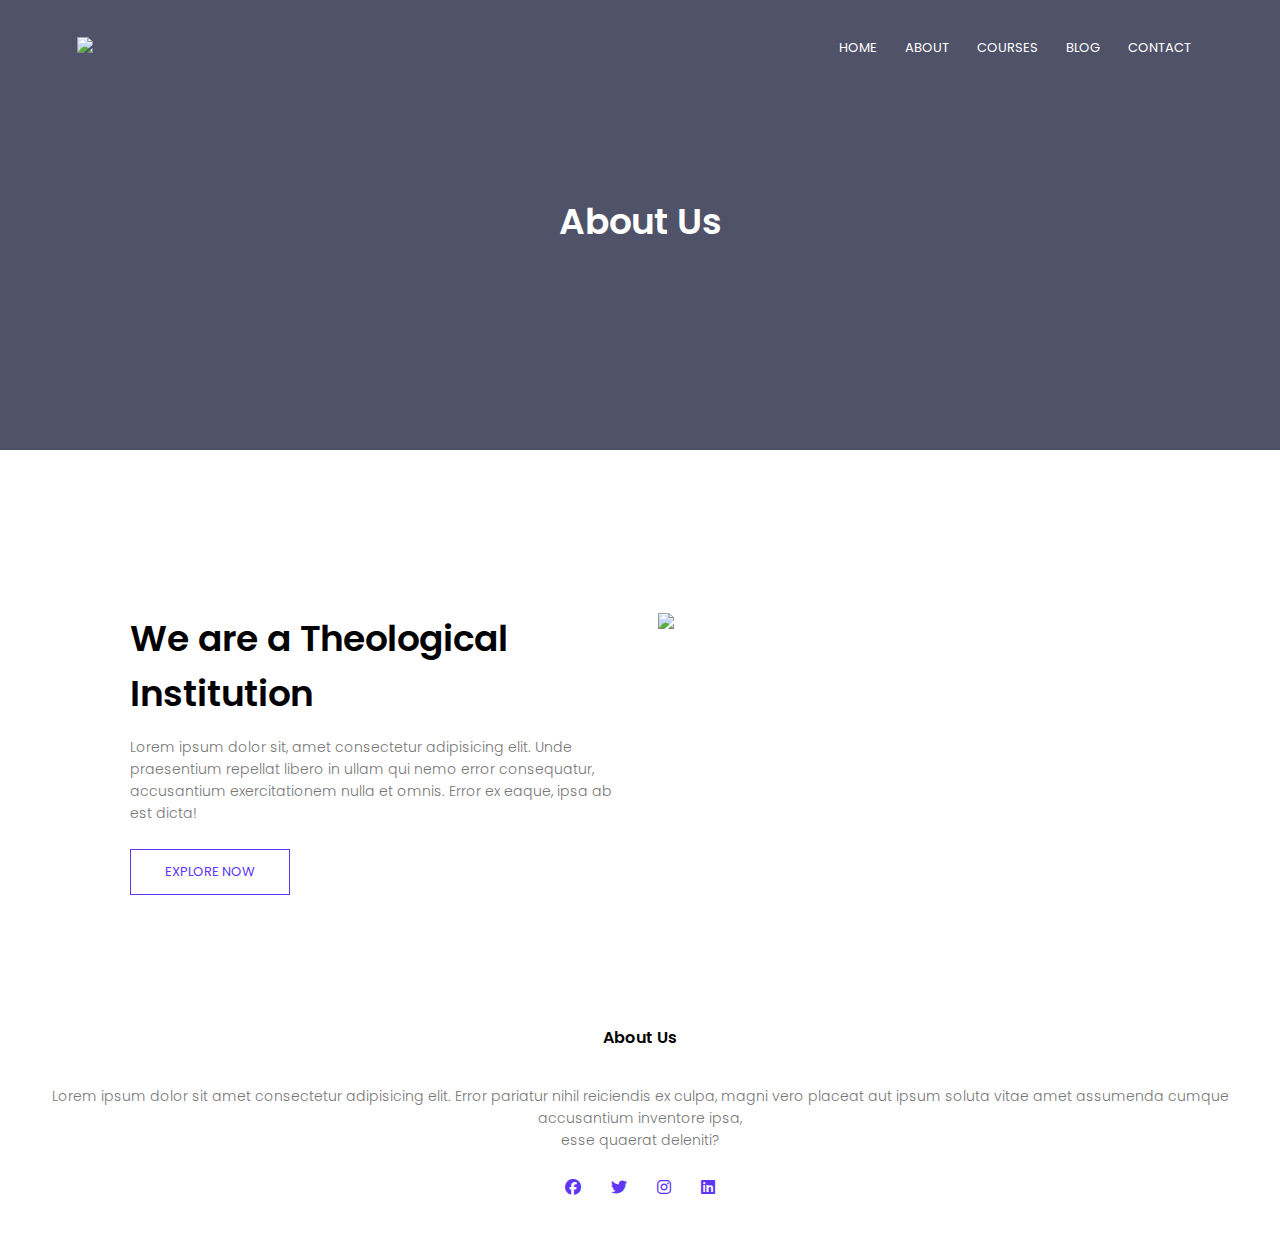
==== about.html @ 5f63eb8b "Add files via upload" ====
<!DOCTYPE html>
<html lang="en">
<head>
    <meta charset="UTF-8">
    <meta name="viewport" content="width=device-width, initial-scale=1.0">
    <title>College Website </title>
    <link rel="stylesheet" href="style.css">
    <link rel="preconnect" href="https://fonts.googleapis.com">
<link rel="preconnect" href="https://fonts.gstatic.com" crossorigin>
<link href="https://fonts.googleapis.com/css2?family=Poppins:wght@200;300;400;600;700&display=swap" rel="stylesheet">
<link rel="stylesheet" href="https://cdnjs.cloudflare.com/ajax/libs/font-awesome/6.2.1/css/all.min.css">
</head>
<body>
<section  class="sub-header">
    <nav>
        <a href="index.html"><img src="./pics/logo-removebg-preview.png"></a>
        <div class="nav-links" id="navLinks">
            <i class="fa-solid fa-xmark" onclick="hideMenu()"></i>
            <ul>
                <li><a href="index.html">HOME</a></li>
                <li><a href="about.html">ABOUT</a></li>
                <li><a href="courses.html">COURSES</a></li>
                <li><a href="blog.html">BLOG</a></li>
                <li><a href="contact.html">CONTACT</a></li>
            </ul>
        </div>
        <i class="fa-solid fa-bars" onclick="showMenu()"></i>
    </nav>
    <h1>About Us</h1>
</section>

<!-- about us content -->
<section class="about-us">
    <div class="row">
        <div class="about-col">
            <h1>We are a Theological Institution</h1>
            <p>Lorem ipsum dolor sit, amet consectetur adipisicing elit. Unde praesentium repellat libero in ullam qui nemo error consequatur, accusantium exercitationem nulla et omnis. Error ex eaque, ipsa ab est dicta!</p>
            <a href="" class="hero-btn pup-btn">EXPLORE NOW</a>
        </div>
        <div class="about-col">
            <img src="./pics/Overcoming common financial problems for college students.jpg">
        </div>
    </div>
</section>



<!--Footer-->

<section class="footer">
    <h4>About Us</h4>
    <p>Lorem ipsum dolor sit amet consectetur adipisicing elit. Error pariatur nihil reiciendis ex culpa, 
        magni vero placeat aut ipsum soluta vitae amet assumenda cumque accusantium inventore ipsa, 
        <br>esse quaerat deleniti?</p>
        <div class="icons">
            <i class="fa-brands fa-facebook"></i>
            <i class="fa-brands fa-twitter"></i>
            <i class="fa-brands fa-instagram"></i>
            <i class="fa-brands fa-linkedin"></i>
            
            
        </div>
</section>



<!--JavaScript for the toggle Menu-->
<script>
    var navLinks = document.getElementById("navLinks");

    function showMenu(){
        navLinks.style.right = "0";
    }
    function hideMenu(){
        navLinks.style.right = "-200px";
    }

</script>


</body>
</html>
---- style.css ----
*{
    margin: 0;
    padding: 0;
    font-family: 'Poppins', sans-serif;
}
.header {
    min-height: 100vh;
    width: 100%;
    background-image: linear-gradient(rgba(4,9,30,0.7), rgba(4,9,30,0.7)),url(./pics/Peaceful.jpg);
    background-position: center;
    background-size: cover;
    position: relative;
}
nav {
    display: flex;
    padding: 2% 6%;
    justify-content: space-between;
    align-items: center;
}
nav img {
    width: 150px;
}
.nav-links {
    flex: 1;
    text-align: right;
}
.nav-links ul li {
    list-style: none;
    display: inline-block;
    padding: 8px 12px;
    position: relative;
}
.nav-links ul li a {
    color: #fff;
    text-decoration: none;
    font-size: 13px;
}
.nav-links ul li::after {
    content: '';
    width: 0%;
    height: 2px;
    background: #5f36f4;
    display: block;
    margin: auto;
    transition: 0.5s;
}
.nav-links ul li:hover::after {
    width: 100%;
}
.text-box {
    width: 90%;
    color: #fff;
    position: absolute;
    top: 50%;
    left: 50%;
    transform: translate(-50%,-50%);
    text-align: center;
}
.text-box h1 {
    font-size: 62px;
}
.text-box p {
    margin: 10px 0 40px;
    font-size: 14px;
    color: #fff;
}
.hero-btn {
    display: inline-block;
    text-decoration: none;
    color: #fff;
    border: 1px solid #fff;
    padding: 12px 34px;
    font-size: 13px;
    background: transparent;
    position: relative;
    cursor: pointer;
}
.hero-btn:hover {
    border: 1px solid #5f36f4;
    background: #5f36f4;
    transition: ls;
}

nav .fa-solid{
    display: none;
}

@media(max-width: 700px){
    .text-box h1 {
        font-size: 20px;
    }
    .nav-links ul li {
        display: block;
    }
    .nav-links {
        position: fixed;
        background: #5f36f4;
        height: 100vh;
        width: 200px;
        top: 0;
        right: -200px;
        text-align: left;
        z-index: 2;
        transition: 1s;
    }
    nav .fa-solid{
        display: block;
        color: #fff;
        margin: 10px;
        font-size: 22px;
        cursor: pointer;
    }
    .nav-links ul {
        padding: 30px;
    }
}

/*--course---*/

.course {
    width: 80%;
    margin: auto;
    text-align: center;
    padding-top: 100px;

}
h1 {
    font-size: 36px;
    font-weight: 600;

}
p {
    color: #777;
    font-size: 14px;
    font-weight: 300;
    line-height: 22px;
    padding: 10px;
}

.row {
    margin-top: 5%;
    display: flex;
    justify-content: space-between;

}

.course-col {
    flex-basis: 31%;
    background: #d2cce5;
    border-radius: 10px;
    margin-bottom: 5%;
    padding: 20px 12px;
    box-sizing: border-box;
    transition: 0.5s;
}
 h3 {
    text-align: center;
    font-weight: 600;
    margin: 10px 0;
 }

 .course-col:hover {
    box-shadow: 0 0 20px 0px rgba(0, 0, 0, 0.2);
 }
 @media (max-width: 700px) {
    .row {
        flex-direction: column;
    }

 }


 /*--- campus ---*/

.campus {
    width: 80%;
    margin: auto;
    text-align: center;
    padding: 50px;

}
.campus-col {
    flex-basis: 32%;
    border-radius: 10px;
    margin-bottom: 30px;
    position: relative;
    overflow: hidden;
}
.campus-col img {
    width: 100%;
    display: block;


}
.layer {
    background: transparent;
    height: 100%;
    width: 100%;
    position: absolute;
    top: 0;
    left: 0;
    transition: 0.5s;
}
.layer:hover{
    background: rgba(112, 112, 238, 0.7);

}
.layer h3{
    width: 100%;
    font-weight: 500;
    color: #fff;
    font-size: 26px;
    bottom: 0;
    left: 50%;
    transform: translateX(-50%);
    position: absolute;
    opacity: 0;
    transition: 0.5s;
}
.layer:hover h3 {
    bottom: 49%;
    opacity: 1;
}

/*---facilities---*/

.facilities {
    width: 80%;
    margin: auto;
    text-align: center;
    padding-top: 100px;

}

.facilities-col {
    flex-basis: 31%;
    border-radius: 10px;
    margin-bottom: 5%;
    text-align: left;
}
.facilities-col img {
    width: 100%;
    border-radius: 10px; 
}

.facilities-col p{
    padding: 0;
}

.facilities-col h3 {
    margin-top: 16px;
    margin-bottom: 15px;
    text-align: left;
}

/*--- testimonials ---*/

.testimonials {
    width: 80%;
    margin: auto;
    padding-top: 100px;
    text-align: center;
}
.testimonial-col {
    flex-basis: 44%;
    border-radius: 10px;
    margin-top: 5%;
    text-align: left;
    background: #d2cce5;
    padding: 25px;
    cursor: pointer;
    display: flex;
}
.testimonial-col img {
    height: 40px;
    margin-left: 5px;
    margin-right: 30px;
    border-radius: 50%;

}
.testimonial-col p {
    padding: 0;
}
.testimonial-col h3{
    margin-top: 15px;
    text-align: left; 
}
.testimonial-col .fa {
    color: #f44336;
}
@media(max-width: 700px){
    .testimonial-col img {
        margin-left: 0px;
        margin-right: 15px;
    }
}


/*--- call to action ---*/

.cta {
    margin: 100px auto;
    width: 80%;
    background-image: linear-gradient(rgba(0,0,0,0.7),rgba(0,0,0,0.7)),url(./pics/Free\ Vector\ _\ Black\ memphis\ background\ with\ lines\ shapes.jpg); 
    background-position: center;
    background-size: cover;
    border-radius: 10px;
    text-align: center;
    padding: 100px 0;
}

.cta h1{
    color: #fff;
    margin-bottom: 40px;
    padding: 0;
    padding: 10px 20px;
    border-radius: 5px;
}

@media(max-width: 700px){
    .cta h1{
        font-size: 24px;

    }
}


/*--- footer ---footer */

.footer {
    width: 100%;
    text-align: center;
    padding: 30px 0;
}

.footer h4 {
    margin-bottom: 25px;
    margin-top: 20px;
    font-weight: 600;

}
.icons .fa-brands{
    color: #5f36f4;
    margin: 0 13px;
    cursor: pointer;
    padding: 18px 0;
}


/*--- about us page ---*/

.sub-header{
    height: 50vh;
    width: 100%;
    background-image: linear-gradient(rgba(4,9,40,0.7),rgba(4,9,40,0.7)),url(./pics/Free\ \ Color\,\ Abstract\ Background\ Images\,\ Abstract\ Background\ Photo\ Background\ PNG\ and\ Vectors.jpg);
    background-position: center;
    background-size: cover;
    text-align: center;
    color: #fff;
}
.sub-header h1{
    margin-top: 100px;

}

.about-us {
    width: 80%;
    margin: auto;
    padding-top: 80px;
    padding-bottom: 50px;
}

.about-col {
    flex-basis: 48%;
    padding: 30px 2px;
}

.about-col img {
    width: 100%;
}

.about-col h1 {
    padding-top: 0;
}

.about-col p{
    padding: 15px 0 25px;
}

.pup-btn{
    border: 1px solid #5f36f4;
    background: transparent;
    color: #5f36f4;
}

.pup-btn:hover {
    color: #fff;

}

/* --- blog-content --- */

.blog-content {
    width: 80%;
    margin: auto;
    padding: 60px 0;
}

.blog-left {
    flex-basis: 65%;
}
.blog-left img {
    width: 100%;
}
.blog-left h2 {
    color: #222;
    font-weight: 600;
    margin: 30px 0;
}
.blog-left p{
    color: #999;
    padding: 0;
}

.blog-right {
    flex-basis: 32%;
}
.blog-right h3{
    background: #5f36f4;
    color: #fff;
    padding: 7px 0;
    font-size: 16px;
    margin-bottom: 20px;
}

.blog-right div {
    display: flex;
    align-items: center;
    justify-content: space-between;
    color: #555;
    padding: 8px;
    box-sizing: border-box;
}

.comment-box {
    border: 1px solid #ccc;
    margin: 50px 0;
    padding: 10px 20px;
}
.comment-box h3{
    text-align: left;
}

.comment-form input, .comment-form textarea {
    width: 100%;
    padding: 10px;
    margin: 15px 0;
    box-sizing: border-box;
    border: none;
    outline: none;
    background: #f0f0f0;
}

.comment-form button{
    margin: 10px 0;
}

@media(max-width: 700px){
    .sub-header h1{
        font-size: 24px;
    }
}

/*--- contact us page ---*/

.location {
    width: 80%;
    margin: auto;
    padding: 80px 0;
}

.location iframe {
    width: 100%;

}
.contact-us {
    width: 80%;
    margin: auto;
}
.contact-col {
    flex-basis: 48%;
    margin-bottom: 30px;
}
.contact-col div {
    display: flex;
    align-items: center;
    margin-bottom: 40px;
}
.contact-col div .fa-solid {
    font-size: 28px;
    color: #5f36f4;
    margin: 10px;
    margin-right: 30px;
}

.contact-col div p{
    padding: 0;
}

.contact-col div h5 {
    font-size: 20px;
    margin-bottom: 5px;
    color: #555;
    font-weight: 400;
}

.contact-col input, .contact-col textarea {
    width: 100%;
    padding: 15px;
    margin-bottom: 17px;
    outline: none;
    border: 1px solid #ccc;
    box-sizing: border-box;  
}
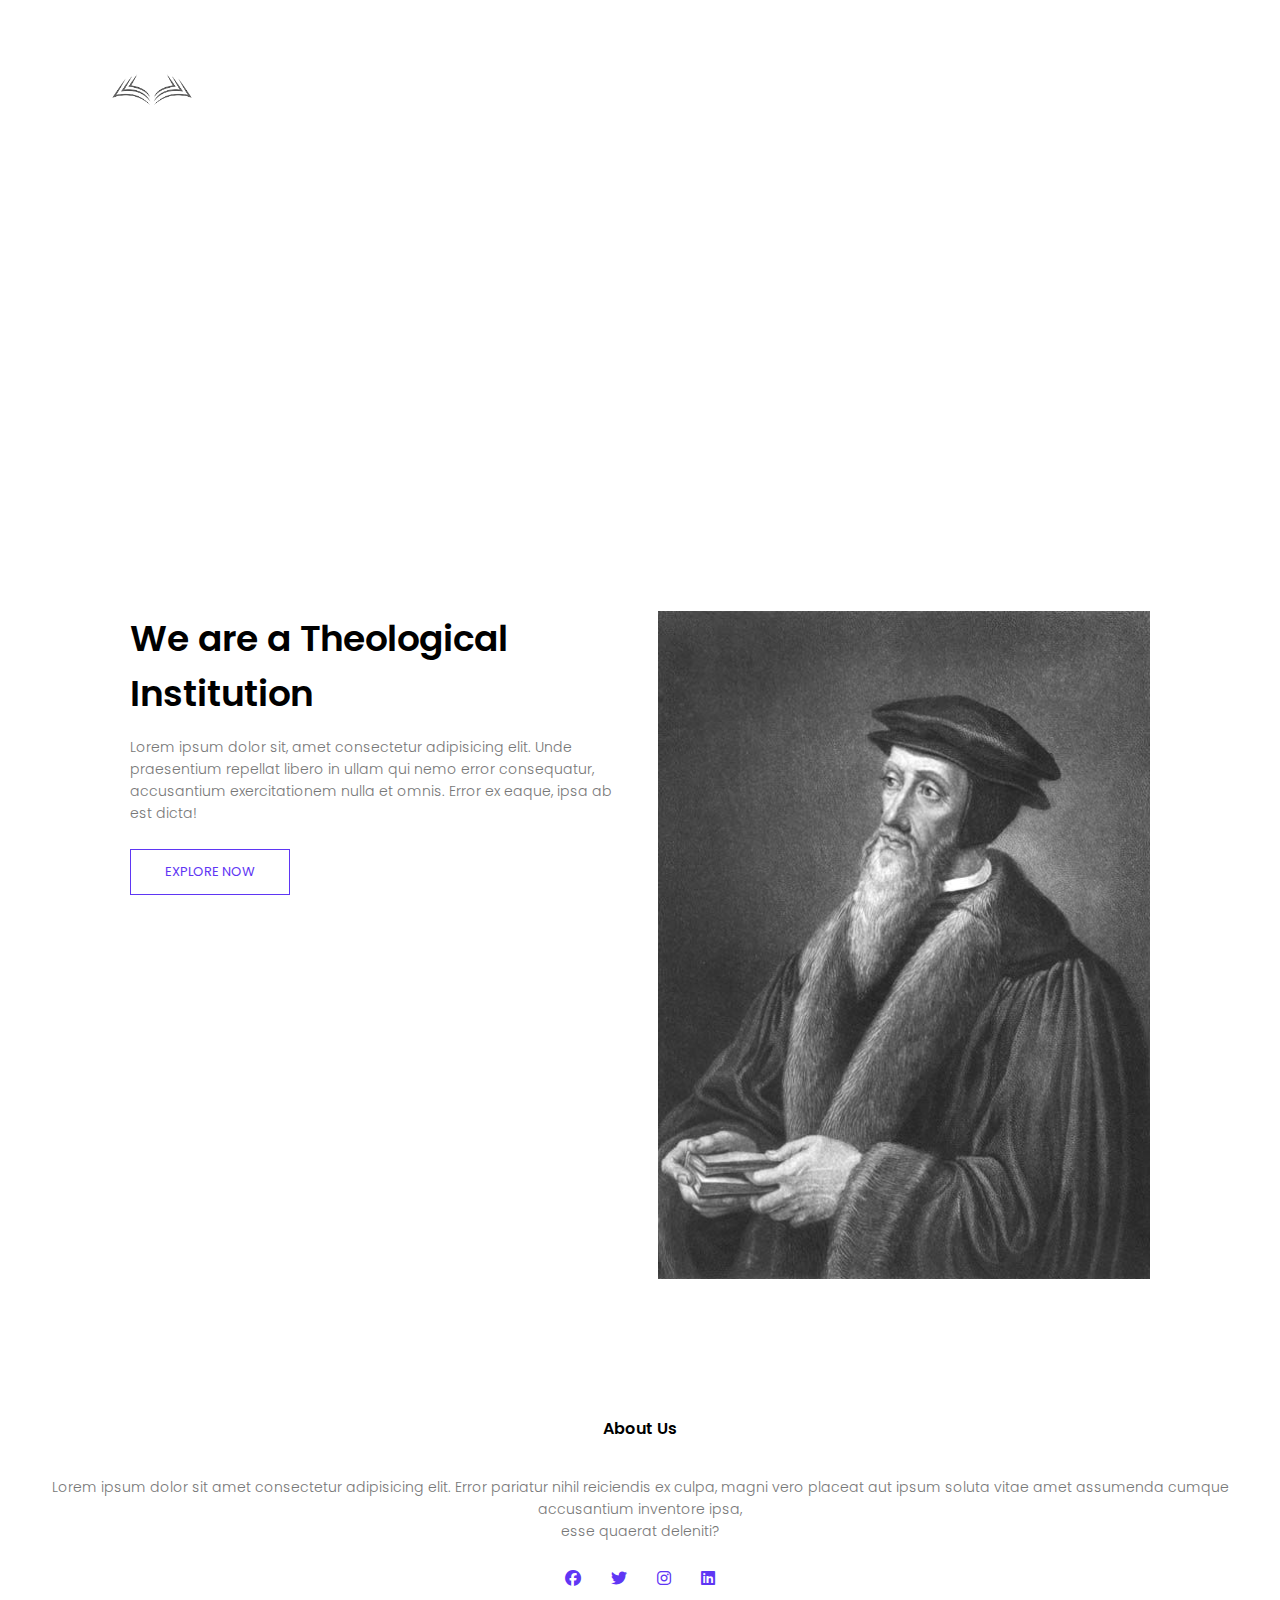
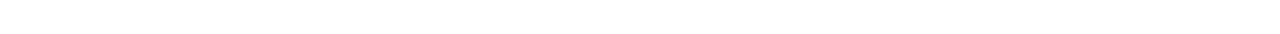
==== commit 45e0ded4: "Update about.html" ====
--- a/about.html
+++ b/about.html
@@ -13,7 +13,7 @@
 <body>
 <section  class="sub-header">
     <nav>
-        <a href="index.html"><img src="./pics/logo-removebg-preview.png"></a>
+        <a href="index.html"><img src="images/logo-removebg-preview.png"></a>
         <div class="nav-links" id="navLinks">
             <i class="fa-solid fa-xmark" onclick="hideMenu()"></i>
             <ul>
@@ -35,10 +35,10 @@
         <div class="about-col">
             <h1>We are a Theological Institution</h1>
             <p>Lorem ipsum dolor sit, amet consectetur adipisicing elit. Unde praesentium repellat libero in ullam qui nemo error consequatur, accusantium exercitationem nulla et omnis. Error ex eaque, ipsa ab est dicta!</p>
-            <a href="" class="hero-btn pup-btn">EXPLORE NOW</a>
+            <a href="courses.html" class="hero-btn pup-btn">EXPLORE NOW</a>
         </div>
         <div class="about-col">
-            <img src="./pics/Overcoming common financial problems for college students.jpg">
+            <img src="images/15 Lessons from Calvin's Biography.jpg">
         </div>
     </div>
 </section>
@@ -79,4 +79,4 @@
 
 
 </body>
-</html>+</html>
--- a/style.css
+++ b/style.css
@@ -6,7 +6,7 @@
 .header {
     min-height: 100vh;
     width: 100%;
-    background-image: linear-gradient(rgba(4,9,30,0.7), rgba(4,9,30,0.7)),url(./pics/Peaceful.jpg);
+    background-image: linear-gradient(rgba(4,9,30,0.7), rgba(4,9,30,0.7)),URL(images/images1.jpg);
     background-position: center;
     background-size: cover;
     position: relative;
@@ -301,7 +301,7 @@
 .cta {
     margin: 100px auto;
     width: 80%;
-    background-image: linear-gradient(rgba(0,0,0,0.7),rgba(0,0,0,0.7)),url(./pics/Free\ Vector\ _\ Black\ memphis\ background\ with\ lines\ shapes.jpg); 
+    background-image: linear-gradient(rgba(0,0,0,0.7),rgba(0,0,0,0.7)),url(images/background.jpg); 
     background-position: center;
     background-size: cover;
     border-radius: 10px;
@@ -352,7 +352,7 @@
 .sub-header{
     height: 50vh;
     width: 100%;
-    background-image: linear-gradient(rgba(4,9,40,0.7),rgba(4,9,40,0.7)),url(./pics/Free\ \ Color\,\ Abstract\ Background\ Images\,\ Abstract\ Background\ Photo\ Background\ PNG\ and\ Vectors.jpg);
+    background-image: linear-gradient(rgba(4,9,40,0.7),rgba(4,9,40,0.7)),URL(images/library background.jpg);
     background-position: center;
     background-size: cover;
     text-align: center;
@@ -521,4 +521,4 @@
     outline: none;
     border: 1px solid #ccc;
     box-sizing: border-box;  
-}+}
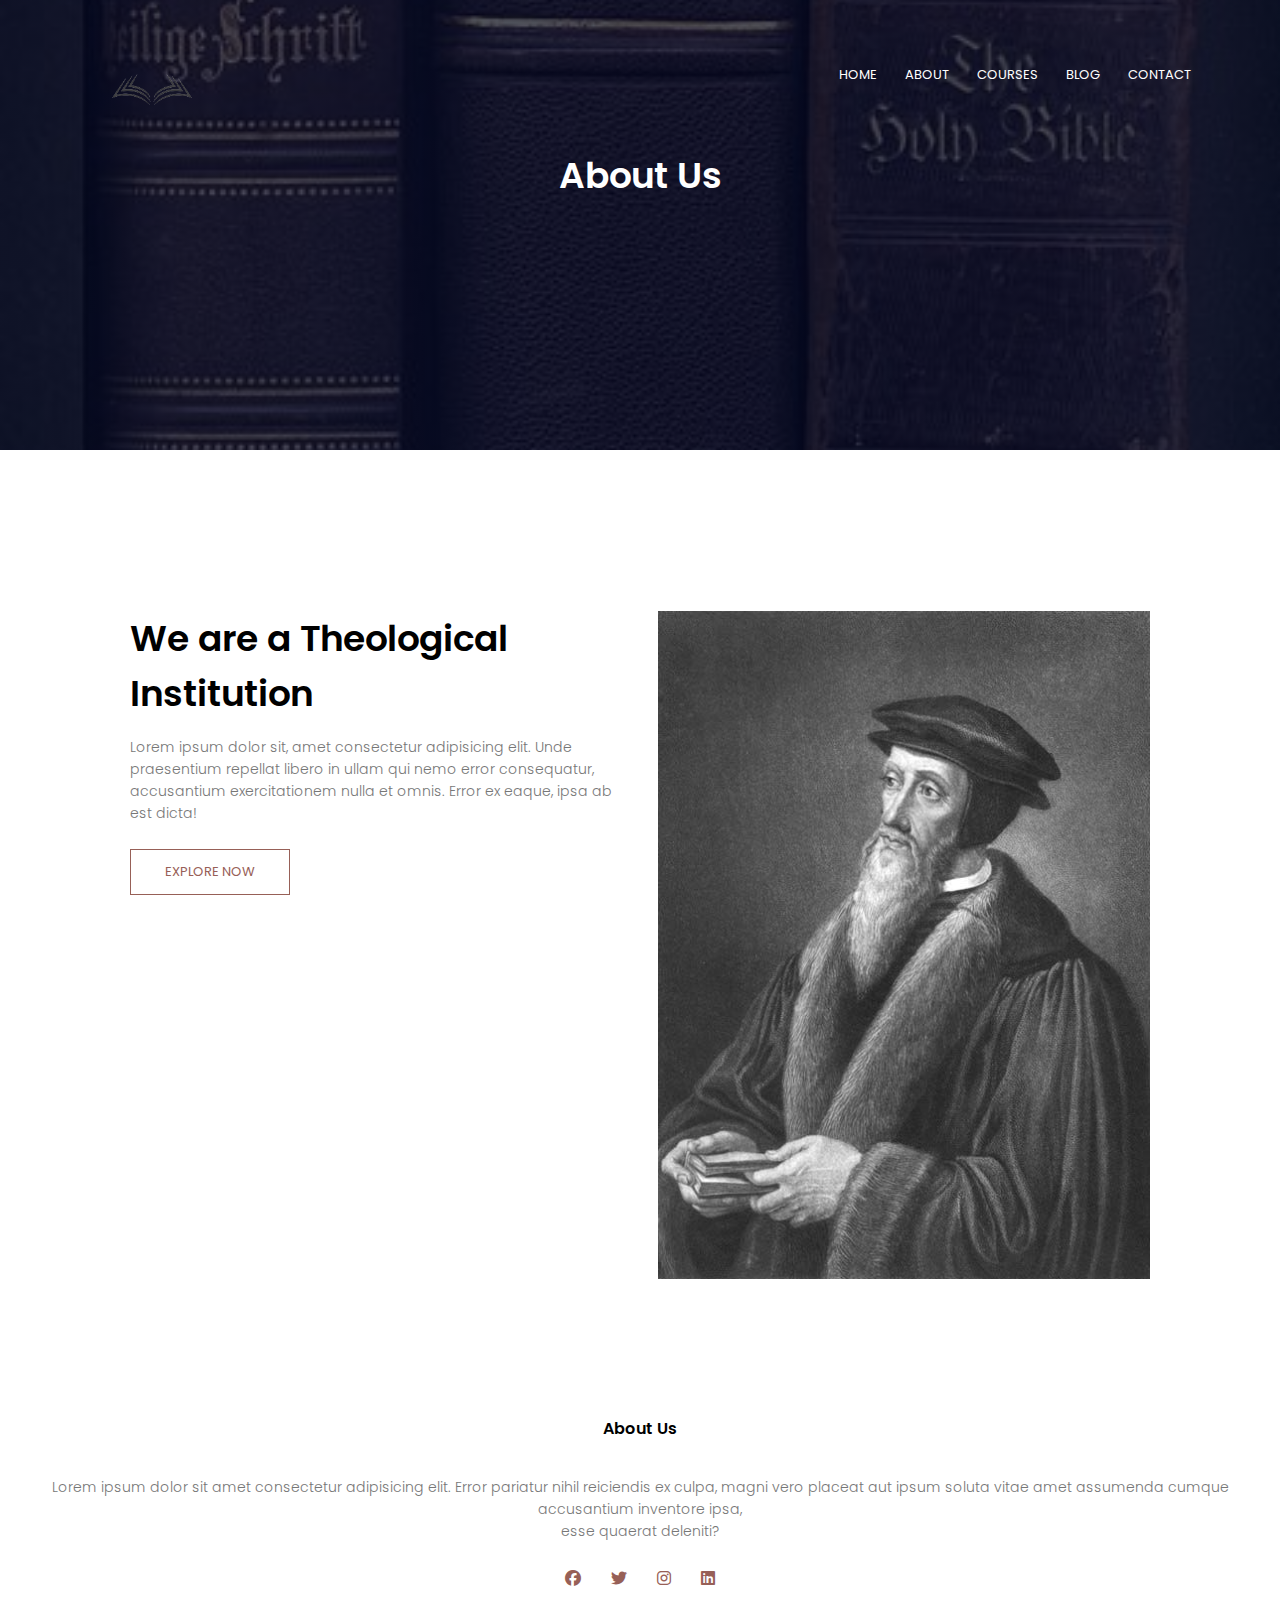
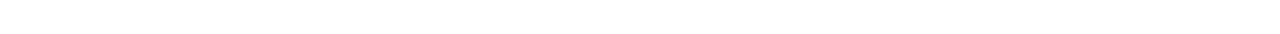
==== commit 8c2a846d: "images and colour scheme" ====
--- a/about.html
+++ b/about.html
@@ -11,7 +11,7 @@
 <link rel="stylesheet" href="https://cdnjs.cloudflare.com/ajax/libs/font-awesome/6.2.1/css/all.min.css">
 </head>
 <body>
-<section  class="sub-header">
+<section  class="sub-header1">
     <nav>
         <a href="index.html"><img src="images/logo-removebg-preview.png"></a>
         <div class="nav-links" id="navLinks">
--- a/style.css
+++ b/style.css
@@ -6,7 +6,7 @@
 .header {
     min-height: 100vh;
     width: 100%;
-    background-image: linear-gradient(rgba(4,9,30,0.7), rgba(4,9,30,0.7)),URL(images/images1.jpg);
+    background-image: linear-gradient(rgba(4,9,30,0.7), rgba(4,9,30,0.7)),url(images/header1.jpg);
     background-position: center;
     background-size: cover;
     position: relative;
@@ -39,7 +39,7 @@
     content: '';
     width: 0%;
     height: 2px;
-    background: #5f36f4;
+    background: #976057;
     display: block;
     margin: auto;
     transition: 0.5s;
@@ -76,8 +76,8 @@
     cursor: pointer;
 }
 .hero-btn:hover {
-    border: 1px solid #5f36f4;
-    background: #5f36f4;
+    border: 1px solid #976057;
+    background: #976057;
     transition: ls;
 }
 
@@ -94,7 +94,7 @@
     }
     .nav-links {
         position: fixed;
-        background: #5f36f4;
+        background: #8c8484;
         height: 100vh;
         width: 200px;
         top: 0;
@@ -146,7 +146,7 @@
 
 .course-col {
     flex-basis: 31%;
-    background: #d2cce5;
+    background: #d8c8c6;
     border-radius: 10px;
     margin-bottom: 5%;
     padding: 20px 12px;
@@ -160,7 +160,7 @@
  }
 
  .course-col:hover {
-    box-shadow: 0 0 20px 0px rgba(0, 0, 0, 0.2);
+    box-shadow: 0px -1px 24px 0px rgba(0,0,0,0.69);
  }
  @media (max-width: 700px) {
     .row {
@@ -202,7 +202,7 @@
     transition: 0.5s;
 }
 .layer:hover{
-    background: rgba(112, 112, 238, 0.7);
+    background: rgba(82,60,68);
 
 }
 .layer h3{
@@ -301,7 +301,7 @@
 .cta {
     margin: 100px auto;
     width: 80%;
-    background-image: linear-gradient(rgba(0,0,0,0.7),rgba(0,0,0,0.7)),url(images/background.jpg); 
+    background-image: linear-gradient(rgba(0,0,0,0.7),rgba(0,0,0,0.7)),url(images/images1.jpg); 
     background-position: center;
     background-size: cover;
     border-radius: 10px;
@@ -340,7 +340,7 @@
 
 }
 .icons .fa-brands{
-    color: #5f36f4;
+    color: #976057;
     margin: 0 13px;
     cursor: pointer;
     padding: 18px 0;
@@ -349,10 +349,10 @@
 
 /*--- about us page ---*/
 
-.sub-header{
+.sub-header1{
     height: 50vh;
     width: 100%;
-    background-image: linear-gradient(rgba(4,9,40,0.7),rgba(4,9,40,0.7)),URL(images/library background.jpg);
+    background-image: linear-gradient(rgba(4,9,40,0.7),rgba(4,9,40,0.7)),url(images/header4.jpg);
     background-position: center;
     background-size: cover;
     text-align: center;
@@ -388,9 +388,9 @@
 }
 
 .pup-btn{
-    border: 1px solid #5f36f4;
+    border: 1px solid #976057;
     background: transparent;
-    color: #5f36f4;
+    color: #976057;
 }
 
 .pup-btn:hover {
@@ -418,7 +418,7 @@
     margin: 30px 0;
 }
 .blog-left p{
-    color: #999;
+    color: #110101;
     padding: 0;
 }
 
@@ -498,7 +498,7 @@
 }
 .contact-col div .fa-solid {
     font-size: 28px;
-    color: #5f36f4;
+    color: #976057;
     margin: 10px;
     margin-right: 30px;
 }
@@ -522,3 +522,35 @@
     border: 1px solid #ccc;
     box-sizing: border-box;  
 }
+
+/* --- contact --- */
+.sub-header4{
+    height: 50vh;
+    width: 100%;
+    background-image: linear-gradient(rgba(4,9,40,0.7),rgba(4,9,40,0.7)),url(images/header4.jpg);
+    background-position: center;
+    background-size: cover;
+    text-align: center;
+    color: #fff;
+}
+/* --- blog --- */
+.sub-header3{
+    height: 50vh;
+    width: 100%;
+    background-image: linear-gradient(rgba(4,9,40,0.7),rgba(4,9,40,0.7)),url(images/blog1.jpg);
+    background-position: center;
+    background-size: cover;
+    text-align: center;
+    color: #fff;
+}
+
+/* --- courses --- */
+.sub-header2{
+    height: 50vh;
+    width: 100%;
+    background-image: linear-gradient(rgba(4,9,40,0.7),rgba(4,9,40,0.7)),url(images/bible1.jpg);
+    background-position: center;
+    background-size: cover;
+    text-align: center;
+    color: #fff;
+}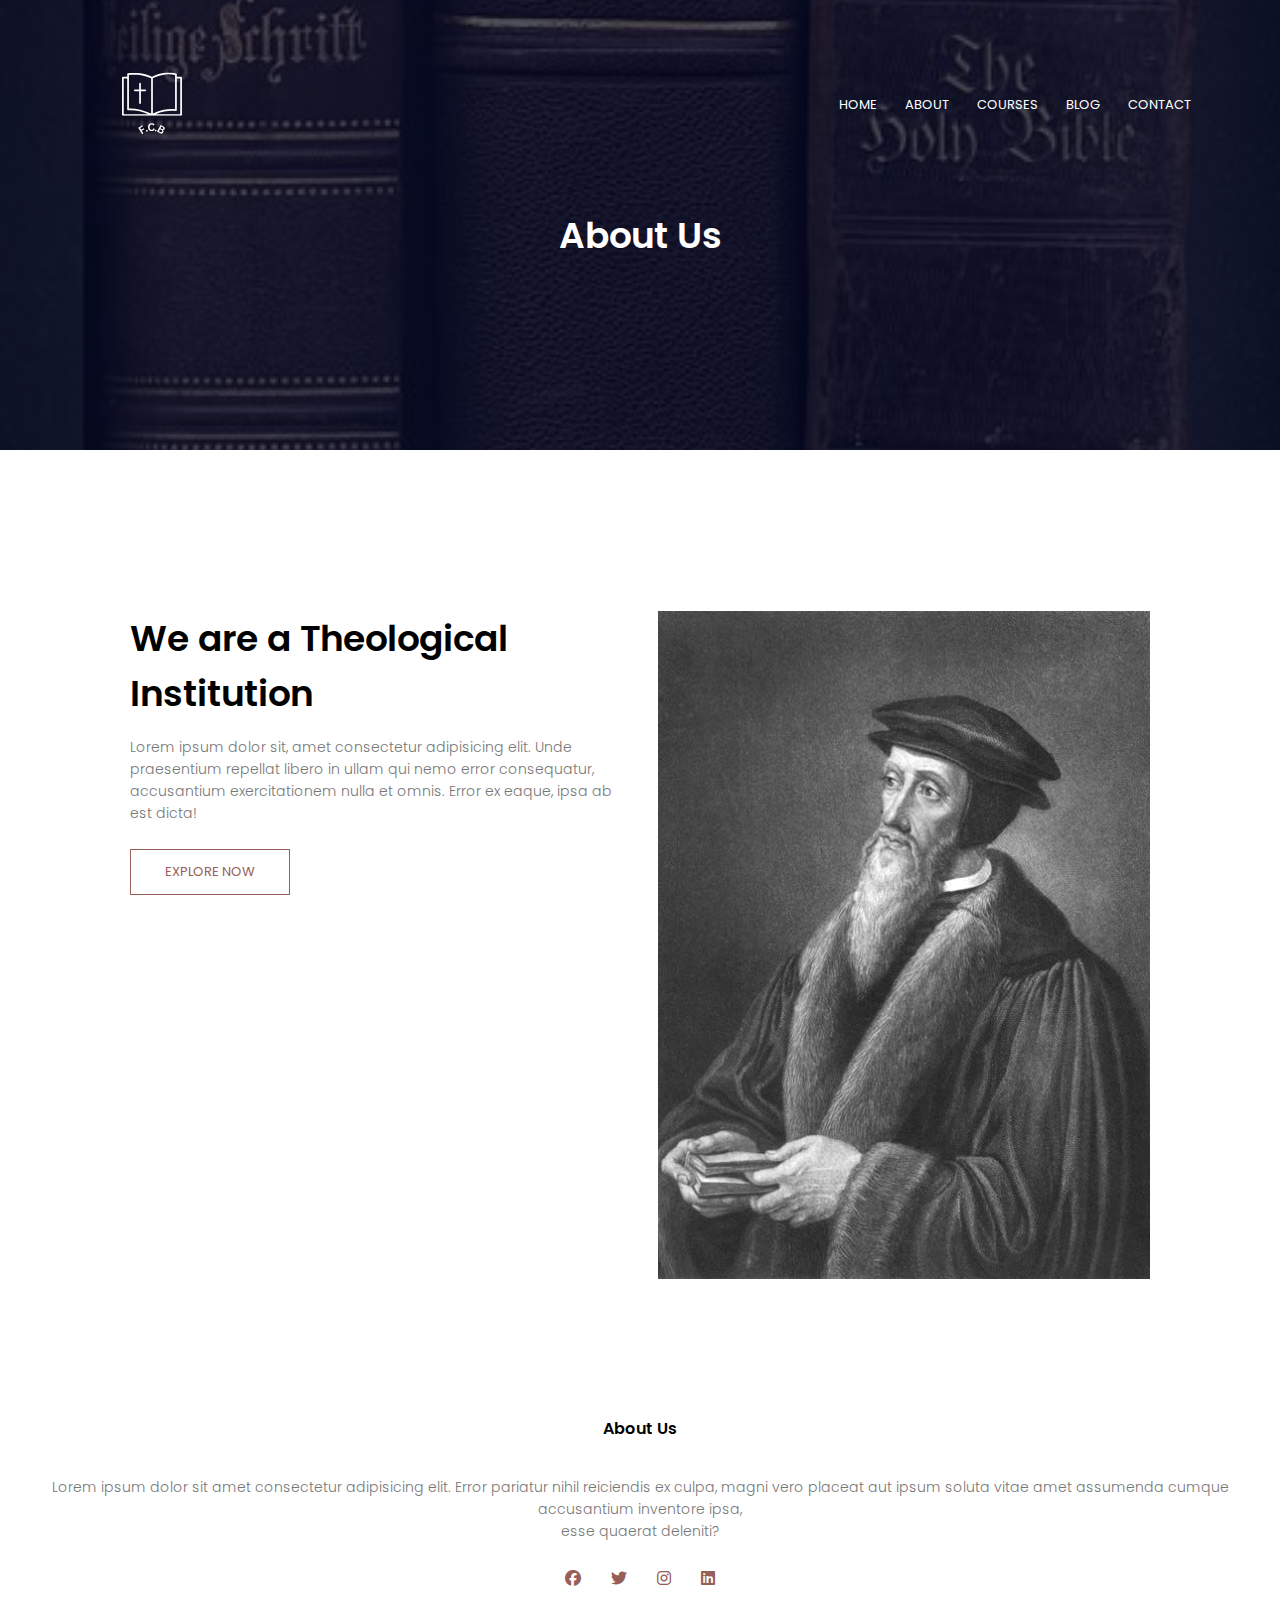
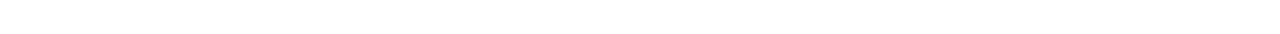
==== commit 8b253c72: "LOGO" ====
--- a/about.html
+++ b/about.html
@@ -13,7 +13,7 @@
 <body>
 <section  class="sub-header1">
     <nav>
-        <a href="index.html"><img src="images/logo-removebg-preview.png"></a>
+        <a href="index.html"><img src="images/FCB LOGO.svg"></a>
         <div class="nav-links" id="navLinks">
             <i class="fa-solid fa-xmark" onclick="hideMenu()"></i>
             <ul>
